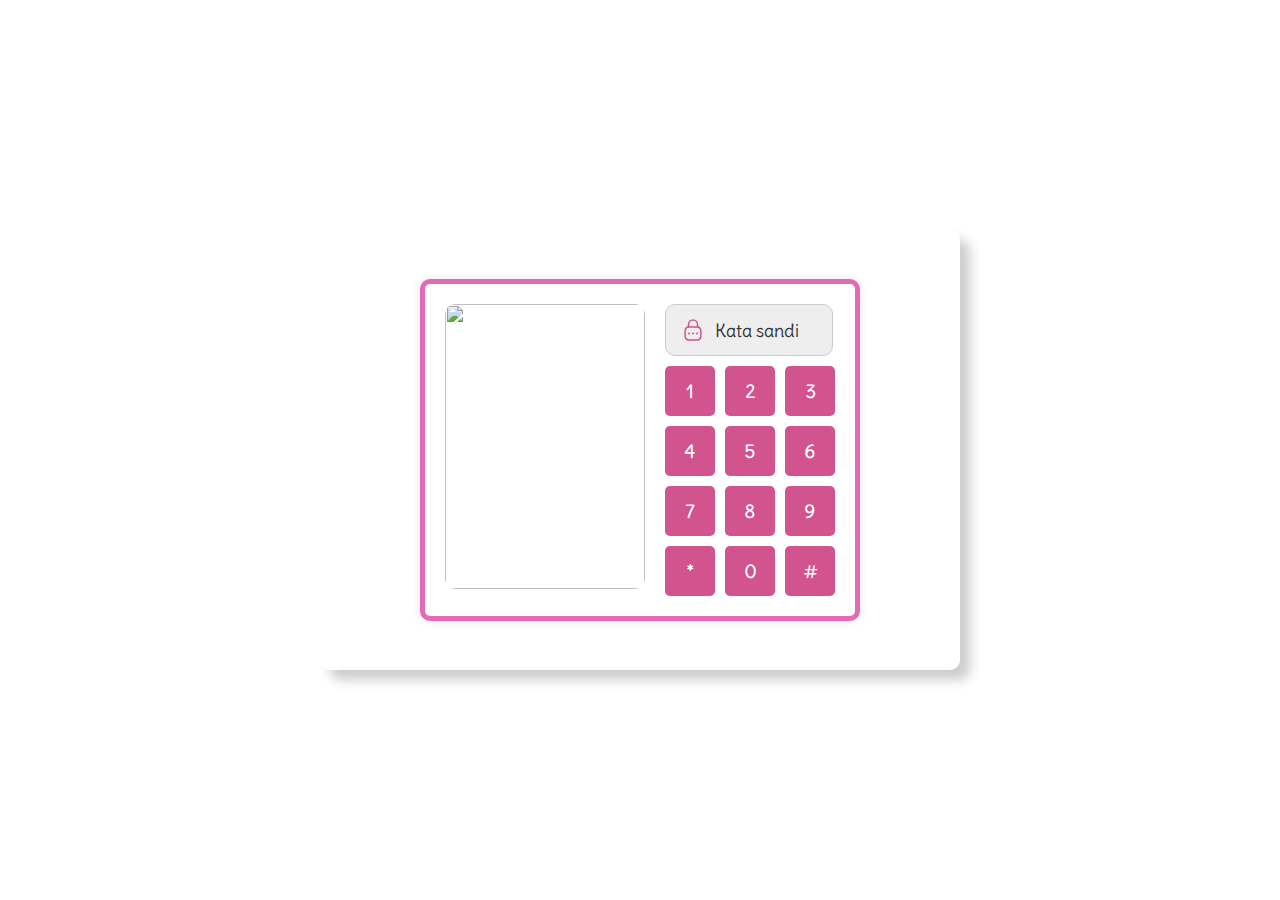
==== index.html @ c0f1bca3 "Add files via upload" ====
<!DOCTYPE html>
<html lang="es">

<head>
    <meta charset="UTF-8">
    <meta name="viewport" content="width=device-width, initial-scale=1.0">
    <title>Happy Birthday Sayang</title>
    <link rel="stylesheet" href="styles.css">
</head>

<body>
    <!-- Container Folders -->
    <div class="container">
        <div class="folders">
            <div class="image">
                <img src="https://i.pinimg.com/236x/cb/16/3e/cb163e5cfeb72319a865d791c90fd715.jpg" alt="">
            </div>
            <div class="password">
                <div class="display" id="display">
                    <svg xmlns="http://www.w3.org/2000/svg" viewBox="0 0 24 24" width="24" height="24" color="#000000"
                        fill="none">
                        <path
                            d="M4.26781 18.8447C4.49269 20.515 5.87613 21.8235 7.55966 21.9009C8.97627 21.966 10.4153 22 12 22C13.5847 22 15.0237 21.966 16.4403 21.9009C18.1239 21.8235 19.5073 20.515 19.7322 18.8447C19.879 17.7547 20 16.6376 20 15.5C20 14.3624 19.879 13.2453 19.7322 12.1553C19.5073 10.485 18.1239 9.17649 16.4403 9.09909C15.0237 9.03397 13.5847 9 12 9C10.4153 9 8.97627 9.03397 7.55966 9.09909C5.87613 9.17649 4.49269 10.485 4.26781 12.1553C4.12105 13.2453 4 14.3624 4 15.5C4 16.6376 4.12105 17.7547 4.26781 18.8447Z"
                            stroke="currentColor" stroke-width="1.5" />
                        <path d="M7.5 9V6.5C7.5 4.01472 9.51472 2 12 2C14.4853 2 16.5 4.01472 16.5 6.5V9"
                            stroke="currentColor" stroke-width="1.5" stroke-linecap="round" stroke-linejoin="round" />
                        <path d="M16 15.49V15.5" stroke="currentColor" stroke-width="2" stroke-linecap="round"
                            stroke-linejoin="round" />
                        <path d="M12 15.49V15.5" stroke="currentColor" stroke-width="2" stroke-linecap="round"
                            stroke-linejoin="round" />
                        <path d="M8 15.49V15.5" stroke="currentColor" stroke-width="2" stroke-linecap="round"
                            stroke-linejoin="round" />
                    </svg>
                    <span id="kode-teks">Kata sandi</span>
                </div>
                <div class="buttons">
                    <button onclick="addNumber('1')">1</button>
                    <button onclick="addNumber('2')">2</button>
                    <button onclick="addNumber('3')">3</button>
                    <button onclick="addNumber('4')">4</button>
                    <button onclick="addNumber('5')">5</button>
                    <button onclick="addNumber('6')">6</button>
                    <button onclick="addNumber('7')">7</button>
                    <button onclick="addNumber('8')">8</button>
                    <button onclick="addNumber('9')">9</button>
                    <button onclick="addNumber('*')">*</button>
                    <button onclick="addNumber('0')">0</button>
                    <button onclick="addNumber('#')">#</button>
                </div>
            </div>
        </div>
    </div>

    <!-- Section-Counter -->
    <div id="section-counter" class="section-counter">
        <!-- header -->
        <div class="header">
            <img src="gallery/pict.jpg"
                alt="" class="image-header">
            <div class="title-header">
                <h1>HAPPY BIRTHDAY SAYANG</h1>
            </div>
        </div>

        <!-- Calender -->
        <div class="calender">
            <!-- calender: year, mont, date(day) -->
            <div class="calenders" id="linear-1">
                <span id="year">0</span>year
                <span id="month">0</span>month
            </div>

            <!-- calender: hour, minutes, seconds -->
            <div class="calenders" id="linear-2">
                <div class="calendertime">
                    <span id="date">0</span>
                    <p>Day</p>
                </div>

                <div class="calendertime">
                    <span id="hours">0</span>
                    <p>Hours</p>
                </div>

                <div class="calendertime">
                    <span id="minutes">0</span>
                    <p>Minutes</p>
                </div>

                <div class="calendertime">
                    <span id="seconds">0</span>
                    <p>Seconds</p>
                </div>
            </div>
        </div>

        <!-- button -->
        <button class="button-gallery" onclick="showGallery()">
            <svg xmlns="http://www.w3.org/2000/svg" viewBox="0 0 24 24" width="24" height="24" color="#ffffff"
                fill="none">
                <path
                    d="M19.4626 3.99415C16.7809 2.34923 14.4404 3.01211 13.0344 4.06801C12.4578 4.50096 12.1696 4.71743 12 4.71743C11.8304 4.71743 11.5422 4.50096 10.9656 4.06801C9.55962 3.01211 7.21909 2.34923 4.53744 3.99415C1.01807 6.15294 0.221721 13.2749 8.33953 19.2834C9.88572 20.4278 10.6588 21 12 21C13.3412 21 14.1143 20.4278 15.6605 19.2834C23.7783 13.2749 22.9819 6.15294 19.4626 3.99415Z"
                    stroke="currentColor" stroke-width="1.5" stroke-linecap="round" />
            </svg> LOVEYOUUU SAYANGGG
        </button>
    </div>

    <!-- SECTION GALLERY -->
    <div id="section-gallery" class="section-gallery">
        <!-- TITTLE GALLERY -->
        <div class="title-gallery">
            <h1>Sayanggggkkuuuuu</h1>
        </div>

        <!-- PICTURE -->
        <div class="picture">
            <img src="gallery/pict1.JPG" alt="Foto 1">
            <img src="gallery/pict2.JPG" alt="Foto 2">
            <img src="gallery/pict3.JPG" alt="Foto 3">
            <img src="gallery/pict4.JPG" alt="Foto 4">
            <img src="gallery/pict5.JPG" alt="Foto 5">
            <img src="gallery/pict6.JPG" alt="Foto 6">
        </div>

        <!-- BUTTON -->
     
        <button id="hbd" >
<svg height="20px" width="20px" version="1.1" id="Layer_1" xmlns="http://www.w3.org/2000/svg" xmlns:xlink="http://www.w3.org/1999/xlink" 
	 viewBox="0 0 508.4 508.4" xml:space="preserve">
<g>
	<path style="fill:#ACD9EA;" d="M491.6,37.4L256,228.2c-0.4,0.4-0.8,0.4-1.2,0.4s-0.8,0-1.2-0.4L17.6,37.4
		C10.8,44.2,6.4,53.8,6.4,63.8v270c0,10.4,4.4,19.6,11.2,26.8L195.2,217c0.8-0.8,2-0.4,2.8,0.4s0.4,2-0.4,2.8L20.4,364.6
		c6.4,5.2,14.8,9.6,23.6,9.6h420.8c8.8,0,17.2-4.4,23.6-9.6l-177.2-144c-0.8-0.8-0.8-2.4-0.4-3.2c0.8-0.8,2-1.2,2.8-0.4l177.6,143.6
		c6.8-6.8,10.8-16.4,10.8-26.8v-270C502.4,53.4,498.4,44.2,491.6,37.4z"/>
	<path style="fill:#ACD9EA;" d="M254.4,224.2L488.4,35v-0.4c-6.4-5.2-14.8-8.8-23.6-8.8H44c-8.8,0-17.2,3.2-23.6,8.8l0,0
		L254.4,224.2z"/>
</g>
<path style="fill:#CDEEF9;" d="M254.4,224.2L488.4,35v-0.4c-6.4-5.2-14.8-8.8-23.6-8.8H428L254.4,171L75.6,25.8H44
	c-8.8,0-17.2,3.2-23.6,8.8l0,0L254.4,224.2z"/>
<circle style="fill:#DF5C4E;" cx="254.8" cy="373.4" r="108.8"/>
<path style="fill:#F4AEA8;" d="M282,331.4c-10.8,0-20.4,5.6-25.6,14.8c-0.8,1.2-2.8,1.2-3.6,0c-5.6-9.2-15.2-14.8-25.6-14.8
	c-16.4,0-30,13.6-30,30c0,4,0.8,8,2,11.6c9.2,29.6,49.6,50.4,55.6,53.2c6.4-3.2,46.8-24,55.6-53.2c1.2-3.6,2-7.6,2-11.6
	C312,345,298.8,331.4,282,331.4z"/>
<path d="M464.8,379.8h-98.4c-2.4,0-4-1.6-4-4s1.6-4,4-4h98.4c18.8,0,35.6-17.6,35.6-38v-270c0-20-16-36-35.6-36H44
	c-19.6,0-36,16.4-36,36v270c0,20.4,16.8,38,36,38h98c2.4,0,4,1.6,4,4s-1.6,4-4,4H44c-23.2,0-44-21.6-44-46v-270c0-24,20-44,44-44
	h420.8c24,0,43.6,19.6,43.6,44v270C508.4,358.6,488.4,379.8,464.8,379.8z"/>
<path d="M17.6,367c-1.2,0-2.4-0.4-3.2-1.6c-1.2-1.6-1.2-4.4,0.4-5.6L193.6,215c1.6-1.2,4.4-1.2,5.6,0.4c1.2,1.6,1.2,4.4-0.4,5.6
	L20,365.8C19.2,366.6,18.4,367,17.6,367z"/>
<path d="M491.6,367c-0.8,0-1.6-0.4-2.4-0.8L310.4,221.4c-1.6-1.2-2-4-0.4-5.6c1.2-1.6,4-2,5.6-0.4l178.8,144.8c1.6,1.2,2,4,0.4,5.6
	C494,366.6,492.8,367,491.6,367z"/>
<path d="M254.4,230.6c-0.8,0-1.6-0.4-2.4-0.8L14.8,37.8c-1.6-1.2-2-4-0.4-5.6c1.2-1.6,4-2,5.6-0.4l234.4,190l234.4-190
	c1.6-1.2,4.4-1.2,5.6,0.4s1.2,4.4-0.4,5.6l-237.2,192C256.4,230.2,255.6,230.6,254.4,230.6z"/>
<path d="M254.4,175.4c-0.8,0-1.6-0.4-2.4-0.8L70,27.4c-1.6-1.2-2-4-0.4-5.6c1.2-1.6,4-2,5.6-0.4l179.6,145.2l22-17.6
	c1.6-1.2,4.4-1.2,5.6,0.4c1.2,1.6,1.2,4.4-0.4,5.6l-24.4,19.6C256.4,175.4,255.6,175.4,254.4,175.4z"/>
<path d="M310,131c-1.2,0-2.4-0.4-3.2-1.6c-1.2-1.6-1.2-4.4,0.4-5.6L434,21.4c1.6-1.2,4.4-1.2,5.6,0.4c1.2,1.6,1.2,4.4-0.4,5.6
	L312.4,129.8C311.6,130.6,310.8,131,310,131z"/>
<path d="M254.4,488.6c-63.2,0-114.8-51.6-114.8-114.8c0-63.2,51.6-114.8,114.8-114.8c22,0,43.6,6.4,62,18.4c2,1.2,2.4,3.6,1.2,5.6
	s-3.6,2.4-5.6,1.2c-17.2-11.2-37.2-16.8-57.6-16.8c-58.8,0-106.8,48-106.8,106.8S195.6,481,254.4,481s106.8-48,106.8-106.8
	c0-23.2-7.2-45.2-21.2-63.6c-1.2-1.6-0.8-4.4,0.8-5.6s4.4-0.8,5.6,0.8c14.8,20,22.8,43.6,22.8,68.4C369.6,437,318,488.6,254.4,488.6
	z"/>
<path d="M254.4,433c-0.4,0-1.2,0-1.6-0.4c-2.4-1.2-62-29.2-62-70.8c0-20,16-36,36-36c10.8,0,20.8,4.8,27.6,12.8
	c6.8-8,16.8-12.8,27.6-12.8c20,0,36,16,36,36c0,42-59.2,70-62,70.8C255.6,433,255.2,433,254.4,433z M227.2,333.4
	c-15.6,0-28,12.4-28,28c0,33.2,46,58,55.6,62.8c9.6-4.8,55.6-30,55.6-62.8c0-15.6-12.4-28-28-28c-10,0-18.8,5.2-24,13.6
	c-0.8,1.2-2,2-3.6,2l0,0c-1.6,0-2.8-0.8-3.6-2C246,338.6,237.2,333.4,227.2,333.4z" stroke="currentColor" stroke-width="1.5" stroke-linecap="round" fill="none"/>
</svg>
       Birthday Card
        </button>
    </div>

    <!-- SECTION-LETTER -->
    <div id="section-letter" class="section-letter">
        <!-- Título de la carta -->
        <div class="title-letter">
        </div>

        <!-- content-letter -->
        <div class="content-letter">
        </div>

        
    <script src="script.js"></script>
</body>

</html>
---- styles.css ----
@import url("https://fonts.googleapis.com/css2?family=Delius&family=Delius+Unicase:wght@400;700&family=Knewave&display=swap");

/* Body */
body {
    cursor: url(assets/icon/cursor-body.cur), auto;
  font-family: "Delius", cursive;
  background-color: #ffffff;
  display: flex;
  justify-content: center;
  align-items: center;
  height: 100vh;
  margin: 0;
}

/*Comtainer */
.container {
  width: 600px;
  height: 400px;
  display: flex;
  justify-content: center;
  align-items: center;
  background-color: #fff;
  border-radius: 10px;
  padding: 20px;
  box-shadow: 10px 10px 12px 0px rgba(0, 0, 0, 0.2);
}

/* Folders */
.folders {
  display: flex;
  background-color: #fff;
  border: 5px solid #e56ab5;
  border-radius: 10px;
  padding: 20px;
  box-shadow: 0 0 10px rgba(0, 0, 0, 0.1);
}

/* Gambar Folders */
.image img {
  width: 200px;
  height: 285px;
  border-radius: 10px;
}

/* Pasword */
.password {
  margin-left: 20px;
}

/* Display */
.display {
  width: 80%;
  height: 50px;
  background-color: #eee;
  border: 1px solid #ccc;
  border-radius: 10px;
  display: flex;
  align-items: center;
  padding: 0 15px;
  font-size: 18px;
  margin-bottom: 10px;
  position: relative;
}

.display svg {
  width: 24px;
  height: 24px;
  margin-right: 10px;
  color: #d1548f;
}

#kode-teks {
  flex-grow: 1;
  font-family: "Delius", cursive;
  color: #333;
}

/* Mode password */
.display.mode-password #kode-teks {
  font-family: monospace; 
  letter-spacing: 2px;
}

/* Button password */
.buttons {
  display: grid;
  grid-template-columns: repeat(3, 1fr);
  gap: 10px;
}

.buttons button {
  width: 50px;
  height: 50px;
  font-size: 18px;
  border: none;
  border-radius: 5px;
  background-color: #d1548f;
  color: white;
  cursor: url(assets/icon/love-pointer.cur), auto;
  transition: background-color 0.3s;
  font-family: "Delius Unicase", cursive;
}

.buttons button:hover {
  background-color: #e56ab5;
}

/* Section counter sembunyi */
#section-counter {
  display: none;
  text-align: center;
  padding: 20px;
  background-color: #fff;
  border-radius: 10px;
  box-shadow: 10px 10px 20px rgba(0, 0, 0, 0.3);
  max-width: 600px;
  width: 100%;
}

/* Header calender */
.header {
  display: flex;
  align-items: center;
  margin: 30px;
}

.image-header {
  width: 80px;
  height: 80px;
  padding: 4px;
  border-radius: 50%;
  border: 3px dashed #e56ab5;
  margin-right: 40px;
}

.title-header {
  background-color: #d1548f;
  padding: 10px 40px;
  border-radius: 20px;
  color: white;
}

.title-header h1 {
  margin: 2px;
  font-size: 24px;
  font-family: "Rubik Spray Paint", cursive;
}

/* calender */
.calender {
  text-align: center;
}

/* Linear1 : year, month, date(day) */
#linear-1 {
  font-size: 34px;
  font-weight: bold;
  color: #d1548f;
  margin-bottom: 20px;
  font-family: "Knewave", cursive;
}

#linear-1 span {
  margin: 0 5px;
}

/* Linear2 : hours, minutes, seconds */
#linear-2 {
  display: flex;
  justify-content: center;
  align-items: center;
  gap: 10px;
}

.calendertime {
  background-color: #eee;
  padding: 15px;
  border-radius: 10px;
  text-align: center;
}

.calendertime span {
  font-size: 74px;
  font-weight: bold;
  color: #d1548f;
  display: block;
  font-family: "Knewave", cursive;
}

.calendertime p {
  font-size: 24px;
  margin: 5px 0 0;
  font-family: "Knewave", cursive;
  color: #df4c71;
}

/* Button gallery */

.button-gallery {
  width: auto; /* Lebar otomatis sehingga tidak menempati 100% */
  display: inline-flex; 
  align-items: center; 
  justify-content: center;
  padding: 15px 30px; 
  background-color: #d1548f;
  border: none;
  border-radius: 40px;
  color: white;
  font-size: 18px;
  cursor: url(assets/icon/love-pointer.cur), auto;
  gap: 8px; 
  margin-top: 20px;
  transition: background-color 0.3s;
  font-family: "Delius Unicase", cursive;
  text-align: center;
}

.button-gallery:hover {
  background-color: #e56ab5;
}

.button-gallery svg {
  width: 24px;
  height: 24px;
  flex-shrink: 0; 
}


/* Gallery Style */
.section-gallery {
    display: none;
    text-align: center;
    padding: 20px;
    background-color: #fff;
    border-radius: 10px;
    box-shadow: 10px 10px 20px rgba(0, 0, 0, 0.3);
    max-width: 600px;
    width: 100%;
    margin: 20px auto;
}

.title-gallery h1 {
    font-size: 24px;
    color: #d1548f;
    font-family: "Rubik Spray Paint", cursive;
    margin-bottom: 20px;
}

.picture {
    display: flex;
    flex-wrap: wrap;
    justify-content: center;
    gap: 10px;
    margin-bottom: 20px;
}

.picture img {
    width: 150px;
    height: 150px;
    border-radius: 10px;
    object-fit: cover;
}

.button-transparent {
    background-color: transparent;
    border: none;
    color: #d1548f;
    padding: 10px 20px;
    border-radius: 20px;
    font-size: 16px;
    cursor: url(assets/icon/love-pointer-q.cur), auto;
    transition: background-color 0.3s, color 0.3s;
    font-family: "Delius", cursive;
}

.button-transparent:hover {
    background-color: #fab2d4;
    color: white;
}

/* Letter style */
.section-letter {
    display: none;
    text-align: center;
    padding: 20px;
    background-color: #fff;
    border-radius: 10px;
    box-shadow: 10px 10px 20px rgba(0, 0, 0, 0.3);
    max-width: 600px;
    width: 100%;
    margin: 20px auto;
}

.title-letter h1 {
    font-size: 24px;
    color: #d1548f;
    font-family: "Rubik Spray Paint", cursive;
    margin-bottom: 20px;
}

.content-letter p {
    font-size: 16px;
    color: #333;
    padding: 8px;
    border-radius: 30px;
    border: 1px solid #d1548f;
    box-shadow: 1px 1px 15px 10px #e98bb7;
    line-height: 1.6;
    font-family: "Delius", cursive;
    text-align: left;
}



@media (max-width: 768px) {
  .container {
    width: 370px;
    height: 400px;
  }

  /* folders */
  .folders{
    display: flex;
    background-color: #fff;
    border: 5px solid #e56ab5;
    border-radius: 5px;
    padding: 20px;
    box-shadow: 0 0 10px rgba(0, 0, 0, 0.1);
  }

  /* image folders */
  .image img {
    width: 100%;
    height: 100%;
    border-radius: 10px;
  }

  /* password */
  .password {
    margin-left: 10px;
  }

  /* display */
  .display {
    width: 80%;
    height: 40px;
    background-color: #eee;
    border: 1px solid #ccc;
    border-radius: 10px;
    display: flex;
    align-items: center;
    padding: 0 15px;
    font-size: 18px;
    margin-bottom: 8px;
    position: relative;
  }

  .display svg {
    width: 20px;
    height: 20px;
    margin-right: 8px;
    color: #d1548f; /* Color icon */
  }

  /* button password */
  .buttons {
    display: grid;
    grid-template-columns: repeat(3, 1fr);
    gap: 3px;
  }

  /* Controls */

  #section-counter {
    display: none;
    text-align: center; 
    padding: 20px;
    background-color: #fff;
    border-radius: 10px;
    box-shadow: 10px 10px 20px rgba(0, 0, 0, 0.3);
    max-width: 340px;
    width: 100%;
  }
  
  /* Header */
  .header {
    display: flex;
    align-items: center;
    margin: 3px;
  }
  
  .image-header {
    width: 50px;
    height: 50px;
    padding: 4px;
    border-radius: 50%;
    border: 4px dashed #e56ab5;
    margin-right: 20px;
  }
  
  .title-header {
    background-color: #d1548f;
    padding: 6px 20px;
    border-radius: 20px;
    color: white;
  }
  
  .title-header h1 {
    margin: 4px;
    font-size: 16px;
    font-family: "Rubik Spray Paint", cursive;
  }

  
  /* Linear1 : year, month, date(day) */
  #linear-1 {
    font-size: 26px;
    font-weight: bold;
    color: #d1548f;
    margin-bottom: 20px;
    font-family: "Knewave", cursive;
  }
  
  /* Linear2 : hours, minutes, seconds */
  #linear-2 {
    display: flex;
    justify-content: center;
    align-items: center;
    gap: 5px;
  }
  
  .calendertime {
    background-color: #eee;
    padding: 12px;
    border-radius: 10px;
    text-align: center;
  }
  
  .calendertime span {
    font-size: 64px;
    font-weight: bold;
    color: #d1548f;
    display: block;
    font-family: "Knewave", cursive;
  }
  
  .calendertime p {
    font-size: 16px;
    margin: 4px 0 0;
    font-family: "Knewave", cursive;
    color: #df4c71;
  }

}
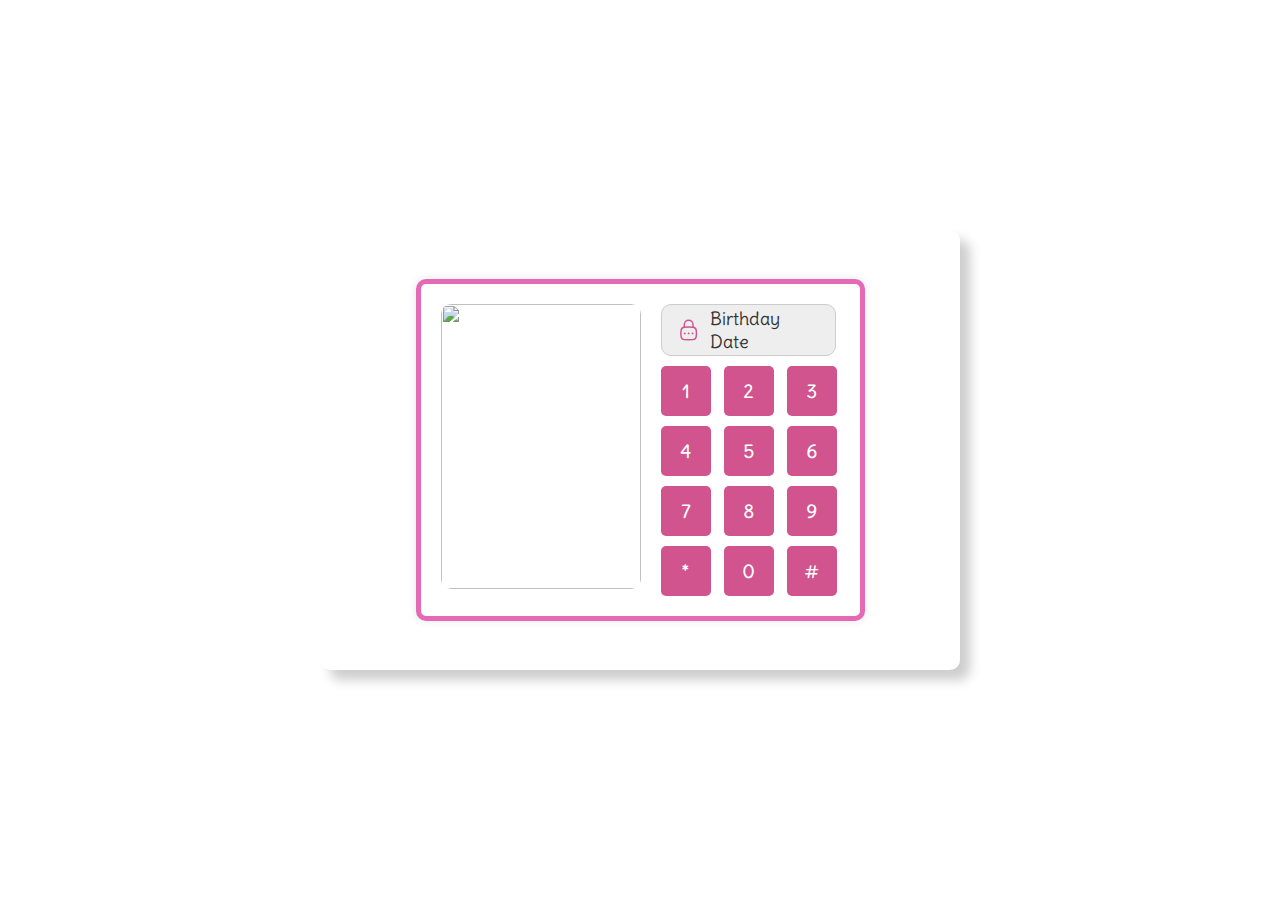
==== commit 1f06870b: "index.html" ====
--- a/index.html
+++ b/index.html
@@ -31,7 +31,7 @@
                         <path d="M8 15.49V15.5" stroke="currentColor" stroke-width="2" stroke-linecap="round"
                             stroke-linejoin="round" />
                     </svg>
-                    <span id="kode-teks">Kata sandi</span>
+                    <span id="kode-teks">Birthday Date</span>
                 </div>
                 <div class="buttons">
                     <button onclick="addNumber('1')">1</button>
@@ -181,4 +181,4 @@
     <script src="script.js"></script>
 </body>
 
-</html>+</html>
